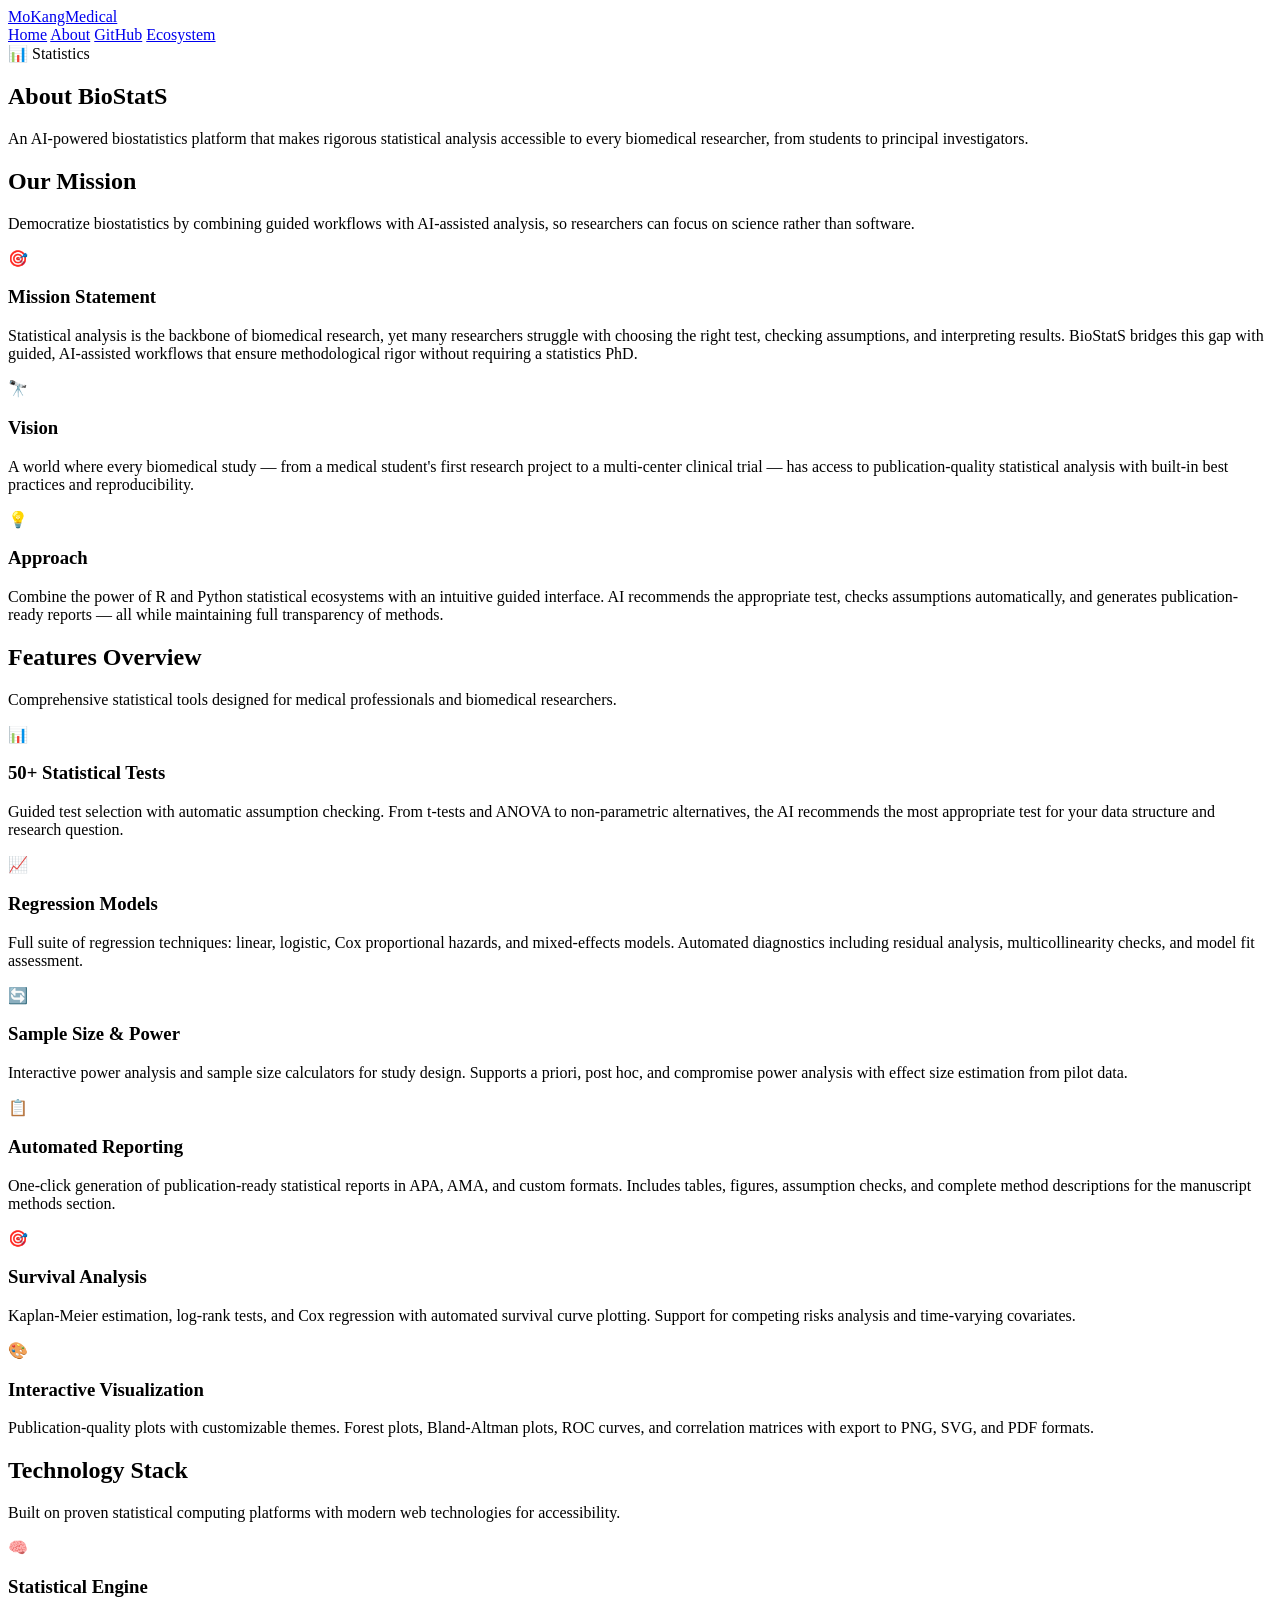
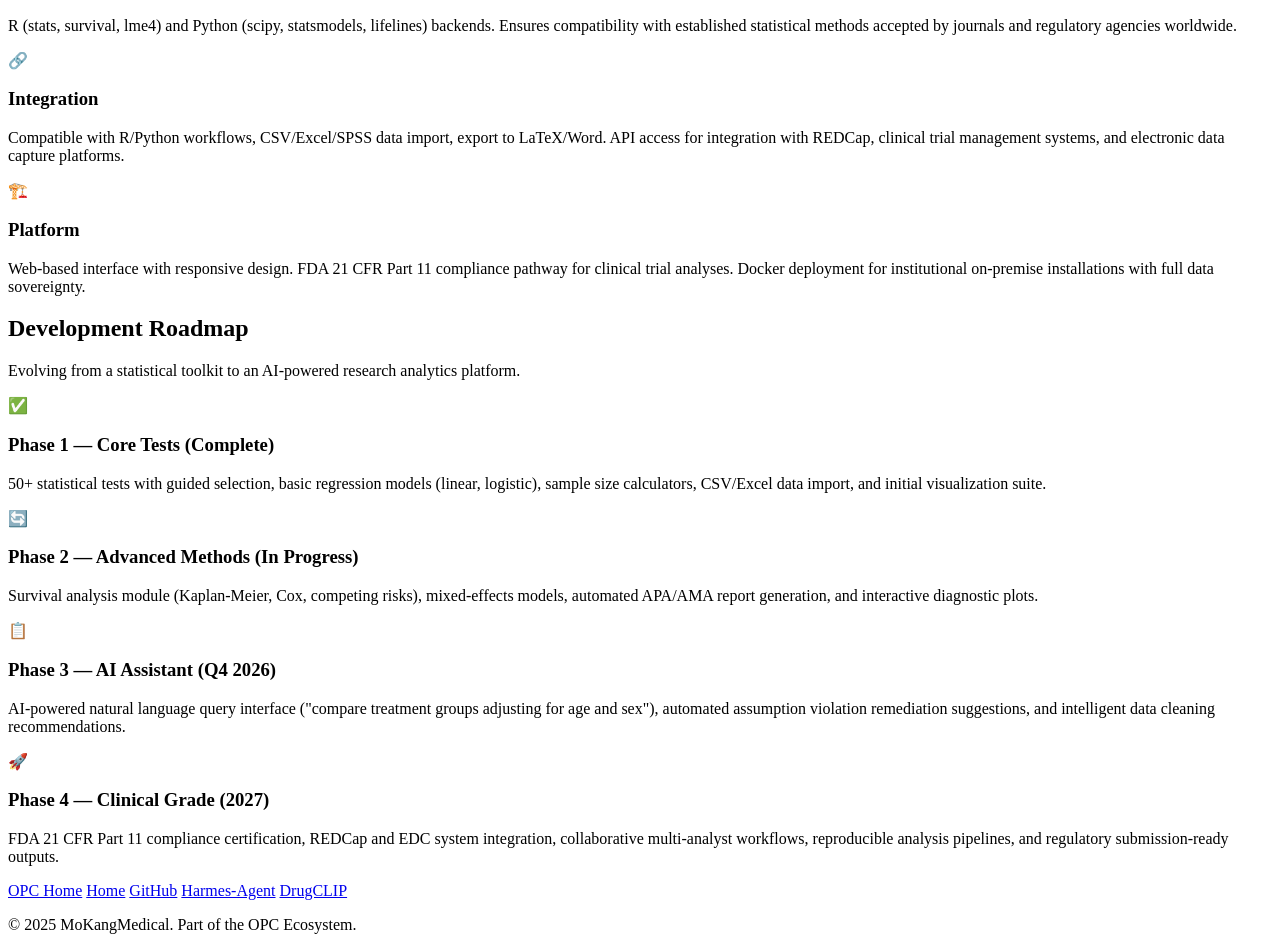
==== docs/about.html @ a890f8b7 "Final updates - ecosystem footer and content improvements" ====
<!DOCTYPE html>
<html lang="en">
<head>
<meta charset="UTF-8">
<meta name="viewport" content="width=device-width, initial-scale=1.0">
<title>About — BioStatS | Biostatistics Platform</title>
<meta name="description" content="Learn about BioStatS: AI-powered biostatistics platform for biomedical research with 50+ statistical tests and automated reporting.">
<link rel="stylesheet" href="https://mokangmedical.github.io/opc-homepage/shared-design-system.css">
<link rel="icon" href="data:image/svg+xml,<svg xmlns='http://www.w3.org/2000/svg' viewBox='0 0 100 100'><text y='.9em' font-size='90'>📊</text></svg>">
</head>
<body>
<nav class="eco-nav">
<a class="nav-brand" href="https://mokangmedical.github.io/opc-homepage/">MoKangMedical</a>
<div class="nav-links">
<a href="index.html">Home</a>
<a href="about.html">About</a>
<a href="https://github.com/MoKangMedical/biostats-">GitHub</a>
<a href="https://mokangmedical.github.io/opc-homepage/">Ecosystem</a>
</div>
</nav>

<section class="hero">
<div class="badge">📊 Statistics</div>
<h1>About BioStatS</h1>
<p class="subtitle">An AI-powered biostatistics platform that makes rigorous statistical analysis accessible to every biomedical researcher, from students to principal investigators.</p>
</section>

<section class="section">
<h2 class="section-title">Our Mission</h2>
<p class="section-desc">Democratize biostatistics by combining guided workflows with AI-assisted analysis, so researchers can focus on science rather than software.</p>
<div class="card-grid">
<div class="card fade-up">
<div class="card-icon">🎯</div>
<h3>Mission Statement</h3>
<p>Statistical analysis is the backbone of biomedical research, yet many researchers struggle with choosing the right test, checking assumptions, and interpreting results. BioStatS bridges this gap with guided, AI-assisted workflows that ensure methodological rigor without requiring a statistics PhD.</p>
</div>
<div class="card fade-up">
<div class="card-icon">🔭</div>
<h3>Vision</h3>
<p>A world where every biomedical study — from a medical student's first research project to a multi-center clinical trial — has access to publication-quality statistical analysis with built-in best practices and reproducibility.</p>
</div>
<div class="card fade-up">
<div class="card-icon">💡</div>
<h3>Approach</h3>
<p>Combine the power of R and Python statistical ecosystems with an intuitive guided interface. AI recommends the appropriate test, checks assumptions automatically, and generates publication-ready reports — all while maintaining full transparency of methods.</p>
</div>
</div>
</section>

<section class="section">
<h2 class="section-title">Features Overview</h2>
<p class="section-desc">Comprehensive statistical tools designed for medical professionals and biomedical researchers.</p>
<div class="card-grid">
<div class="card fade-up">
<div class="card-icon">📊</div>
<h3>50+ Statistical Tests</h3>
<p>Guided test selection with automatic assumption checking. From t-tests and ANOVA to non-parametric alternatives, the AI recommends the most appropriate test for your data structure and research question.</p>
</div>
<div class="card fade-up">
<div class="card-icon">📈</div>
<h3>Regression Models</h3>
<p>Full suite of regression techniques: linear, logistic, Cox proportional hazards, and mixed-effects models. Automated diagnostics including residual analysis, multicollinearity checks, and model fit assessment.</p>
</div>
<div class="card fade-up">
<div class="card-icon">🔄</div>
<h3>Sample Size & Power</h3>
<p>Interactive power analysis and sample size calculators for study design. Supports a priori, post hoc, and compromise power analysis with effect size estimation from pilot data.</p>
</div>
<div class="card fade-up">
<div class="card-icon">📋</div>
<h3>Automated Reporting</h3>
<p>One-click generation of publication-ready statistical reports in APA, AMA, and custom formats. Includes tables, figures, assumption checks, and complete method descriptions for the manuscript methods section.</p>
</div>
<div class="card fade-up">
<div class="card-icon">🎯</div>
<h3>Survival Analysis</h3>
<p>Kaplan-Meier estimation, log-rank tests, and Cox regression with automated survival curve plotting. Support for competing risks analysis and time-varying covariates.</p>
</div>
<div class="card fade-up">
<div class="card-icon">🎨</div>
<h3>Interactive Visualization</h3>
<p>Publication-quality plots with customizable themes. Forest plots, Bland-Altman plots, ROC curves, and correlation matrices with export to PNG, SVG, and PDF formats.</p>
</div>
</div>
</section>

<section class="section">
<h2 class="section-title">Technology Stack</h2>
<p class="section-desc">Built on proven statistical computing platforms with modern web technologies for accessibility.</p>
<div class="card-grid">
<div class="card fade-up">
<div class="card-icon">🧠</div>
<h3>Statistical Engine</h3>
<p>R (stats, survival, lme4) and Python (scipy, statsmodels, lifelines) backends. Ensures compatibility with established statistical methods accepted by journals and regulatory agencies worldwide.</p>
</div>
<div class="card fade-up">
<div class="card-icon">🔗</div>
<h3>Integration</h3>
<p>Compatible with R/Python workflows, CSV/Excel/SPSS data import, export to LaTeX/Word. API access for integration with REDCap, clinical trial management systems, and electronic data capture platforms.</p>
</div>
<div class="card fade-up">
<div class="card-icon">🏗️</div>
<h3>Platform</h3>
<p>Web-based interface with responsive design. FDA 21 CFR Part 11 compliance pathway for clinical trial analyses. Docker deployment for institutional on-premise installations with full data sovereignty.</p>
</div>
</div>
</section>

<section class="section">
<h2 class="section-title">Development Roadmap</h2>
<p class="section-desc">Evolving from a statistical toolkit to an AI-powered research analytics platform.</p>
<div class="card-grid">
<div class="card fade-up">
<div class="card-icon">✅</div>
<h3>Phase 1 — Core Tests (Complete)</h3>
<p>50+ statistical tests with guided selection, basic regression models (linear, logistic), sample size calculators, CSV/Excel data import, and initial visualization suite.</p>
</div>
<div class="card fade-up">
<div class="card-icon">🔄</div>
<h3>Phase 2 — Advanced Methods (In Progress)</h3>
<p>Survival analysis module (Kaplan-Meier, Cox, competing risks), mixed-effects models, automated APA/AMA report generation, and interactive diagnostic plots.</p>
</div>
<div class="card fade-up">
<div class="card-icon">📋</div>
<h3>Phase 3 — AI Assistant (Q4 2026)</h3>
<p>AI-powered natural language query interface ("compare treatment groups adjusting for age and sex"), automated assumption violation remediation suggestions, and intelligent data cleaning recommendations.</p>
</div>
<div class="card fade-up">
<div class="card-icon">🚀</div>
<h3>Phase 4 — Clinical Grade (2027)</h3>
<p>FDA 21 CFR Part 11 compliance certification, REDCap and EDC system integration, collaborative multi-analyst workflows, reproducible analysis pipelines, and regulatory submission-ready outputs.</p>
</div>
</div>
</section>

<footer class="footer">
<div class="footer-links">
<a href="https://mokangmedical.github.io/opc-homepage/">OPC Home</a>
<a href="index.html">Home</a>
<a href="https://github.com/MoKangMedical/biostats-">GitHub</a>
<a href="https://mokangmedical.github.io/Harmes-Agent/">Harmes-Agent</a>
<a href="https://mokangmedical.github.io/drugclip-paper/">DrugCLIP</a>
</div>
<p>&copy; 2025 MoKangMedical. Part of the OPC Ecosystem.</p>
</footer>
</body>
</html>
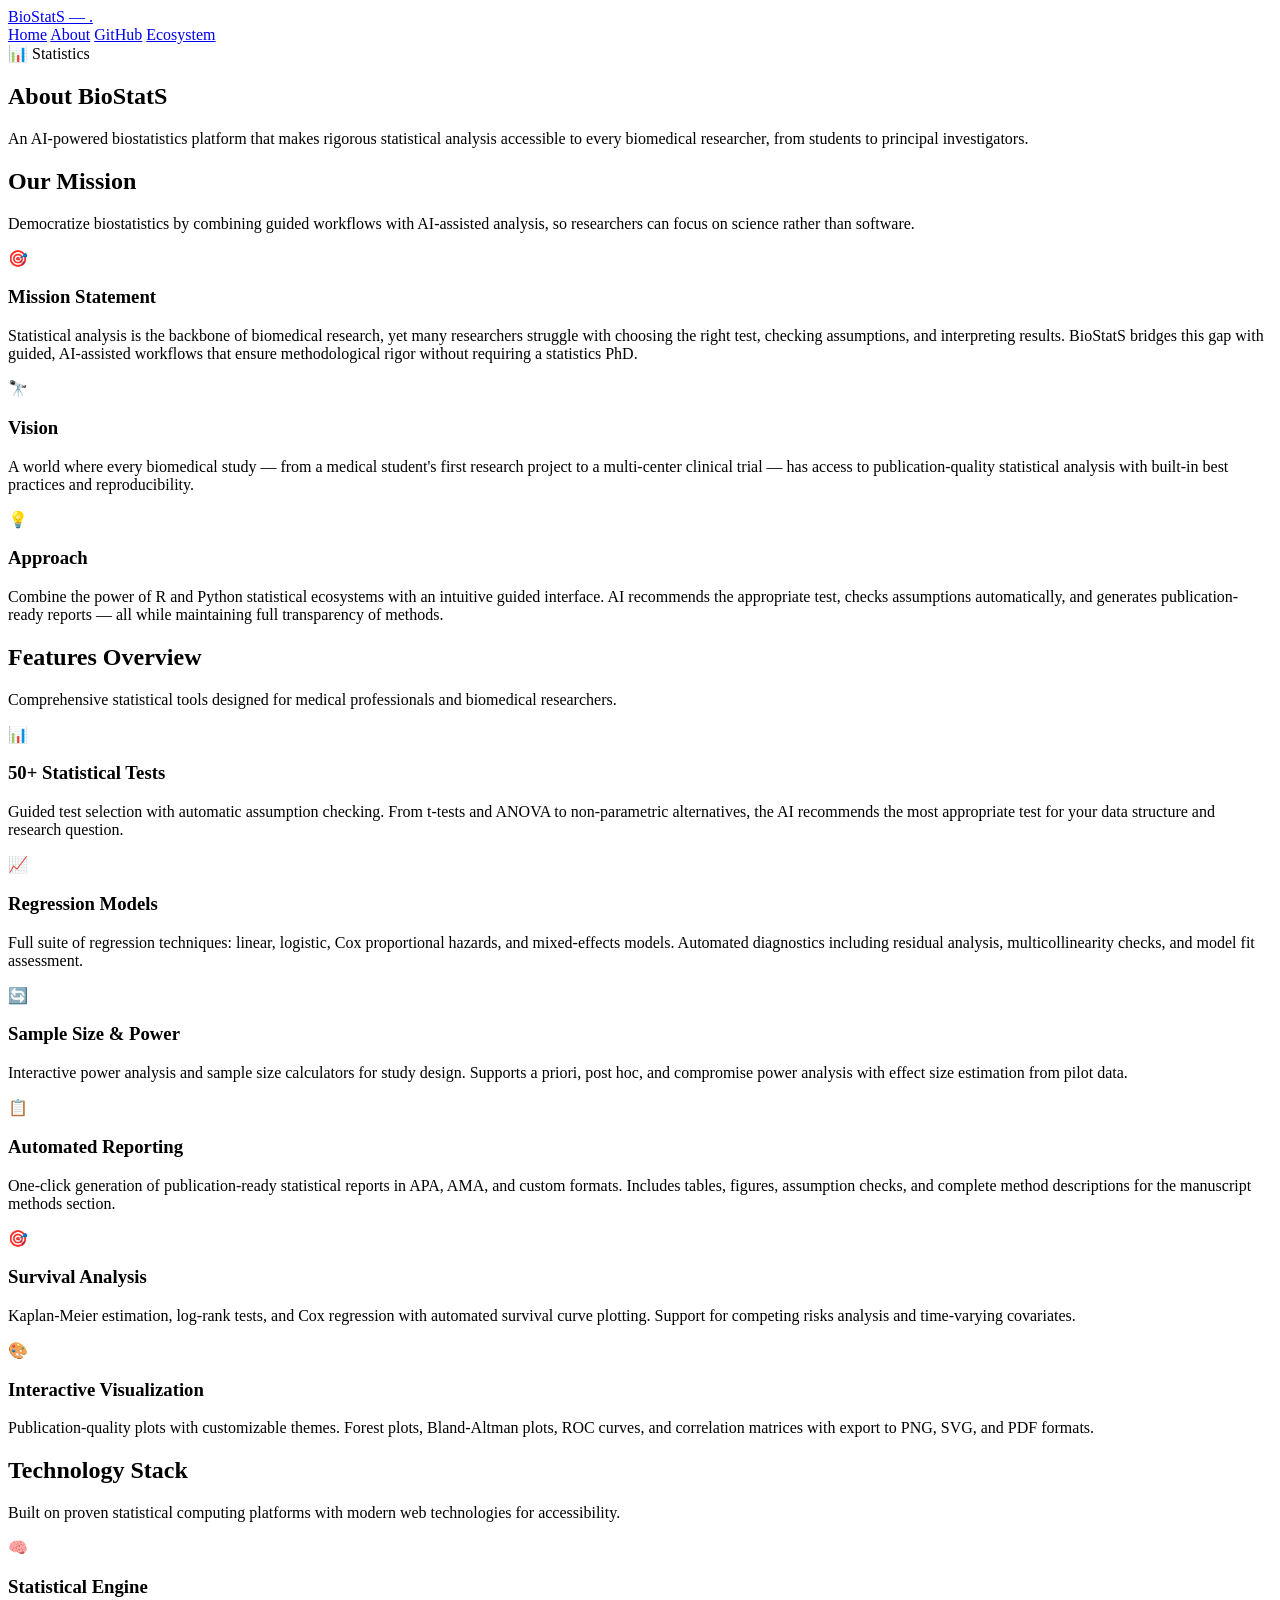
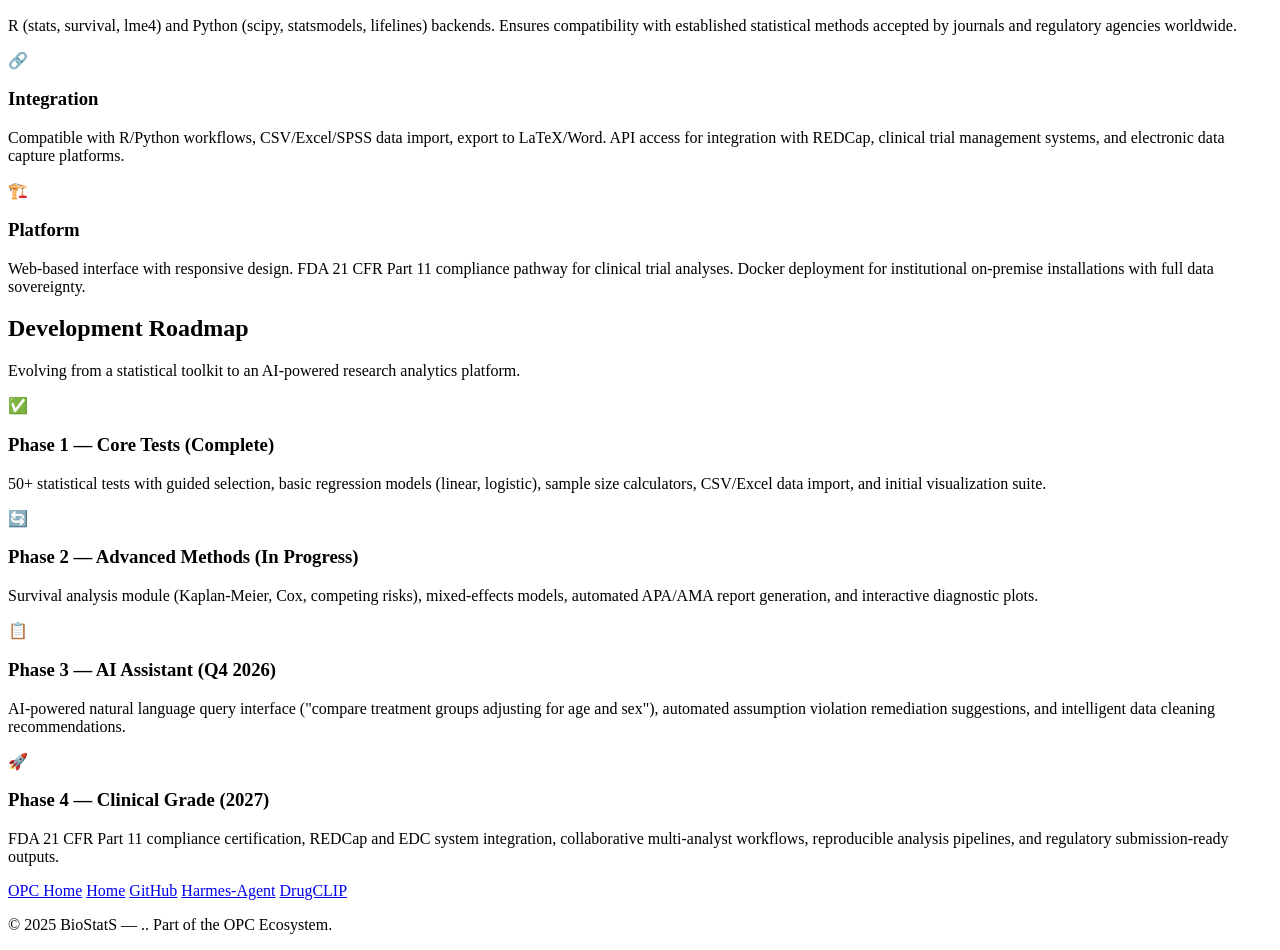
==== commit d5fde7f6: "fix: remove MoKangMedical branding" ====
--- a/docs/about.html
+++ b/docs/about.html
@@ -10,11 +10,11 @@
 </head>
 <body>
 <nav class="eco-nav">
-<a class="nav-brand" href="https://mokangmedical.github.io/opc-homepage/">MoKangMedical</a>
+<a class="nav-brand" href="https://mokangmedical.github.io/opc-homepage/">BioStatS — .</a>
 <div class="nav-links">
 <a href="index.html">Home</a>
 <a href="about.html">About</a>
-<a href="https://github.com/MoKangMedical/biostats-">GitHub</a>
+<a href="https://github.com/BioStatS — ./biostats-">GitHub</a>
 <a href="https://mokangmedical.github.io/opc-homepage/">Ecosystem</a>
 </div>
 </nav>
@@ -137,11 +137,11 @@
 <div class="footer-links">
 <a href="https://mokangmedical.github.io/opc-homepage/">OPC Home</a>
 <a href="index.html">Home</a>
-<a href="https://github.com/MoKangMedical/biostats-">GitHub</a>
+<a href="https://github.com/BioStatS — ./biostats-">GitHub</a>
 <a href="https://mokangmedical.github.io/Harmes-Agent/">Harmes-Agent</a>
 <a href="https://mokangmedical.github.io/drugclip-paper/">DrugCLIP</a>
 </div>
-<p>&copy; 2025 MoKangMedical. Part of the OPC Ecosystem.</p>
+<p>&copy; 2025 BioStatS — .. Part of the OPC Ecosystem.</p>
 </footer>
 </body>
 </html>
